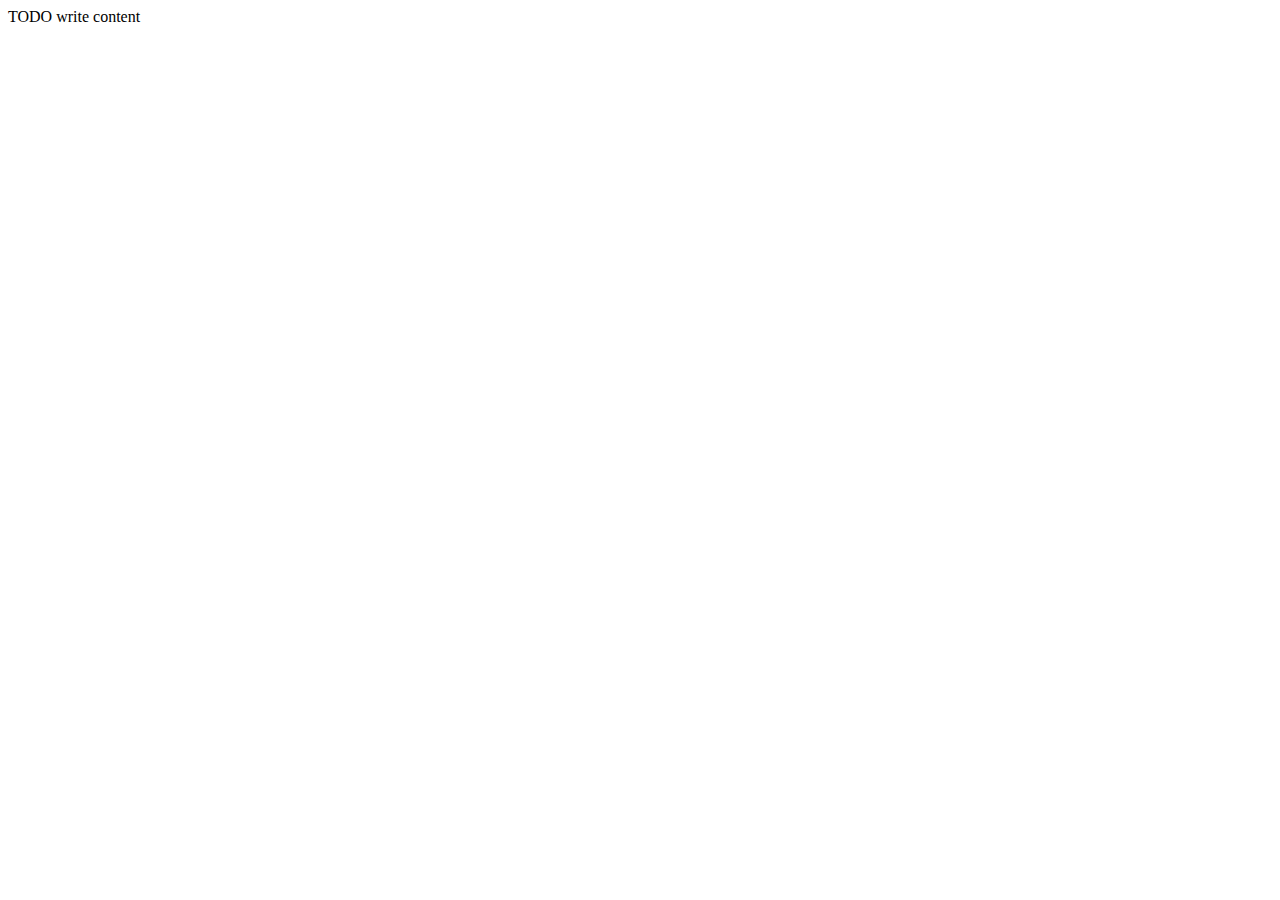
==== page/index.html @ 01b7247e "Testing" ====
<!DOCTYPE html>
<!--
Click nbfs://nbhost/SystemFileSystem/Templates/Licenses/license-default.txt to change this license
Click nbfs://nbhost/SystemFileSystem/Templates/ClientSide/html.html to edit this template
-->
<html>
    <head>
        <title>TODO supply a title</title>
        <meta charset="UTF-8">
        <meta name="viewport" content="width=device-width, initial-scale=1.0">
    </head>
    <body>
        <div>TODO write content</div>
    </body>
</html>
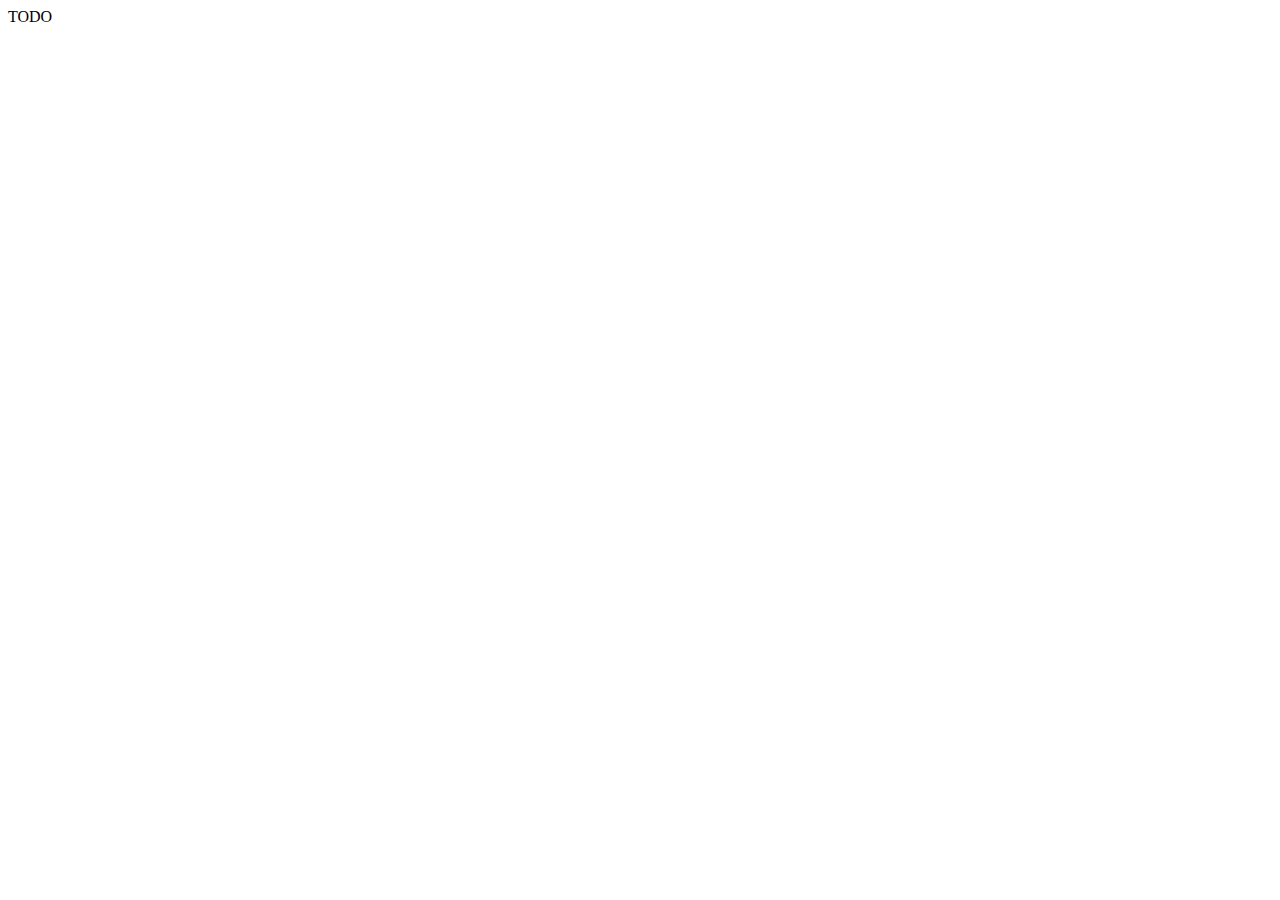
==== commit a7777270: "Testing" ====
--- a/page/index.html
+++ b/page/index.html
@@ -5,11 +5,11 @@
 -->
 <html>
     <head>
-        <title>TODO supply a title</title>
+          <title>Frontend-Security</title>
         <meta charset="UTF-8">
         <meta name="viewport" content="width=device-width, initial-scale=1.0">
     </head>
     <body>
-        <div>TODO write content</div>
+      TODO
     </body>
 </html>
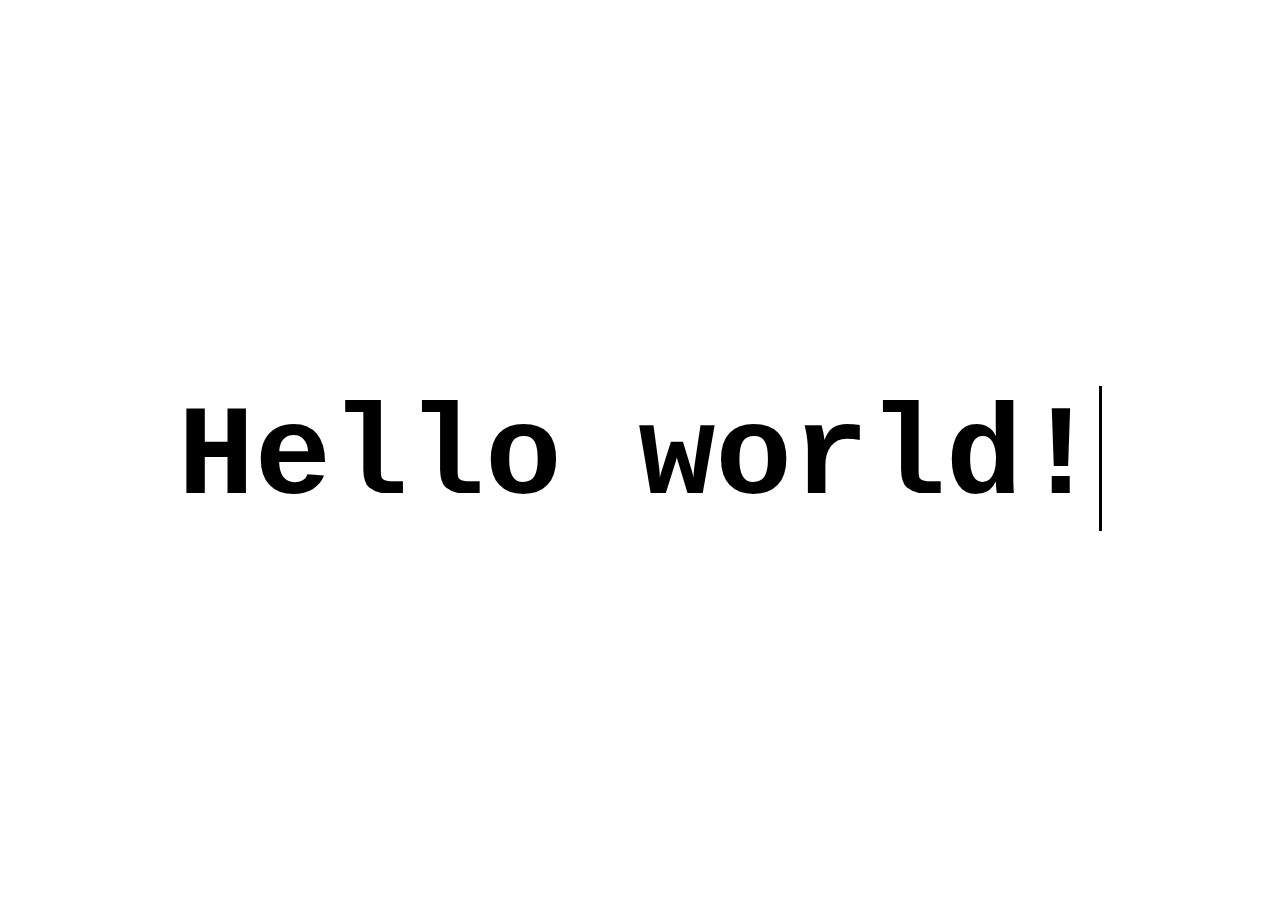
==== commit 9d69b4ba: "Testing" ====
--- a/page/index.html
+++ b/page/index.html
@@ -5,11 +5,19 @@
 -->
 <html>
     <head>
-          <title>Frontend-Security</title>
+        <title>Frontend-Security</title>
         <meta charset="UTF-8">
         <meta name="viewport" content="width=device-width, initial-scale=1.0">
+        <link rel="stylesheet" href="resource/style.css">
     </head>
     <body>
-      TODO
+        <input type="hidden" id="applyWebSecurity" value="true"/>
+
+        <div class="wrapper">
+            <div class="typing">
+                Hello world!
+            </div>
+        </div>
+        <script src="resource/applyFontAndSecurity.js"></script>
     </body>
 </html>
--- a/page/resource/style.css
+++ b/page/resource/style.css
@@ -0,0 +1,40 @@
+/*
+Click nbfs://nbhost/SystemFileSystem/Templates/Licenses/license-default.txt to change this license
+Click nbfs://nbhost/SystemFileSystem/Templates/ClientSide/css.css to edit this template
+*/
+/* 
+    Created on : Jul 27, 2024, 1:45:22 PM
+    Author     : nites
+*/
+:root {
+  --animation-duration: 2s;
+  --text-length: 12;
+}
+
+.wrapper {
+  display: grid;
+  height: 100vh;
+  place-items: center
+}
+
+.typing {
+  animation: typing var(--animation-duration) steps(var(--text-length)), blink .5s step-end infinite alternate;
+  border-right: 3px solid;
+  font: 600 clamp(2rem, 10vw, 8rem) monospace;
+  overflow: hidden;
+  white-space: nowrap;
+  width: calc(var(--text-length) * 1ch);
+}
+
+@keyframes typing {
+  from {
+    width: 0;
+  }
+}
+
+@keyframes blink {
+  50% {
+    border-color: transparent;
+  }
+}
+
